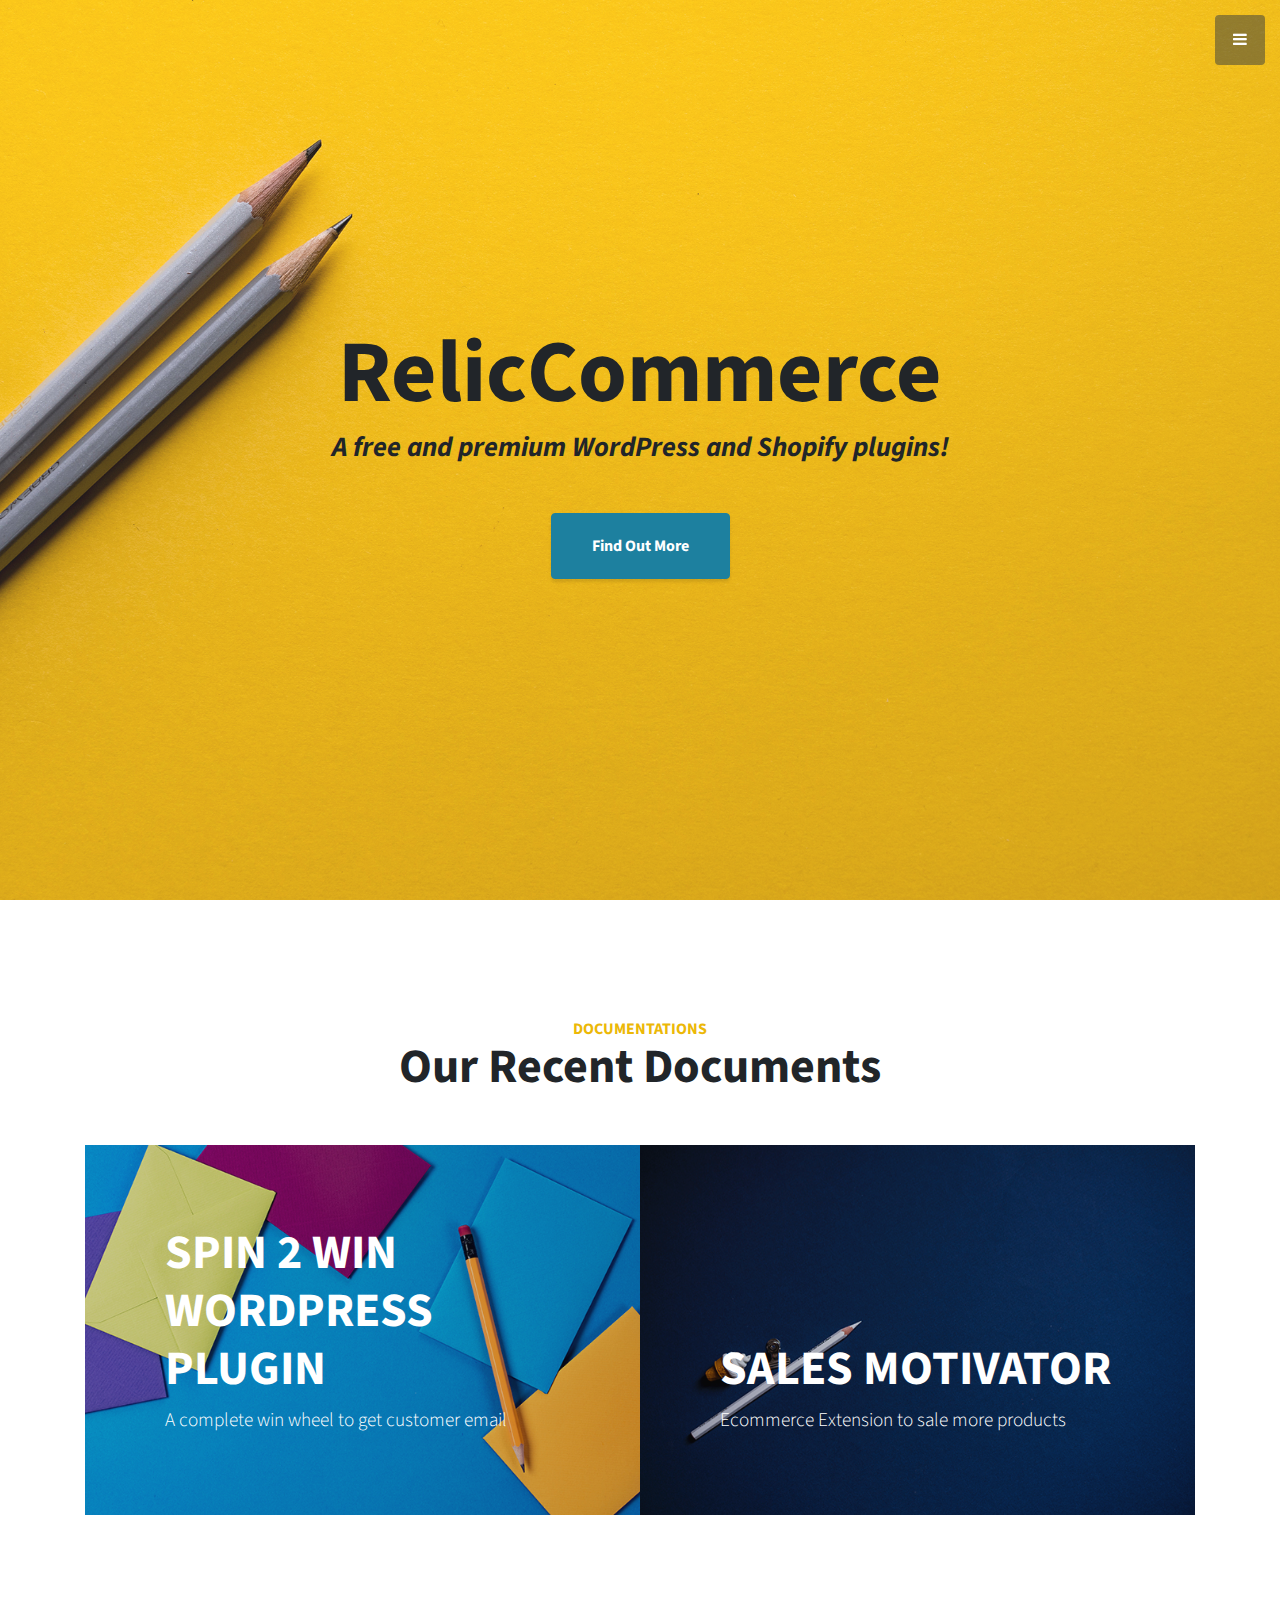
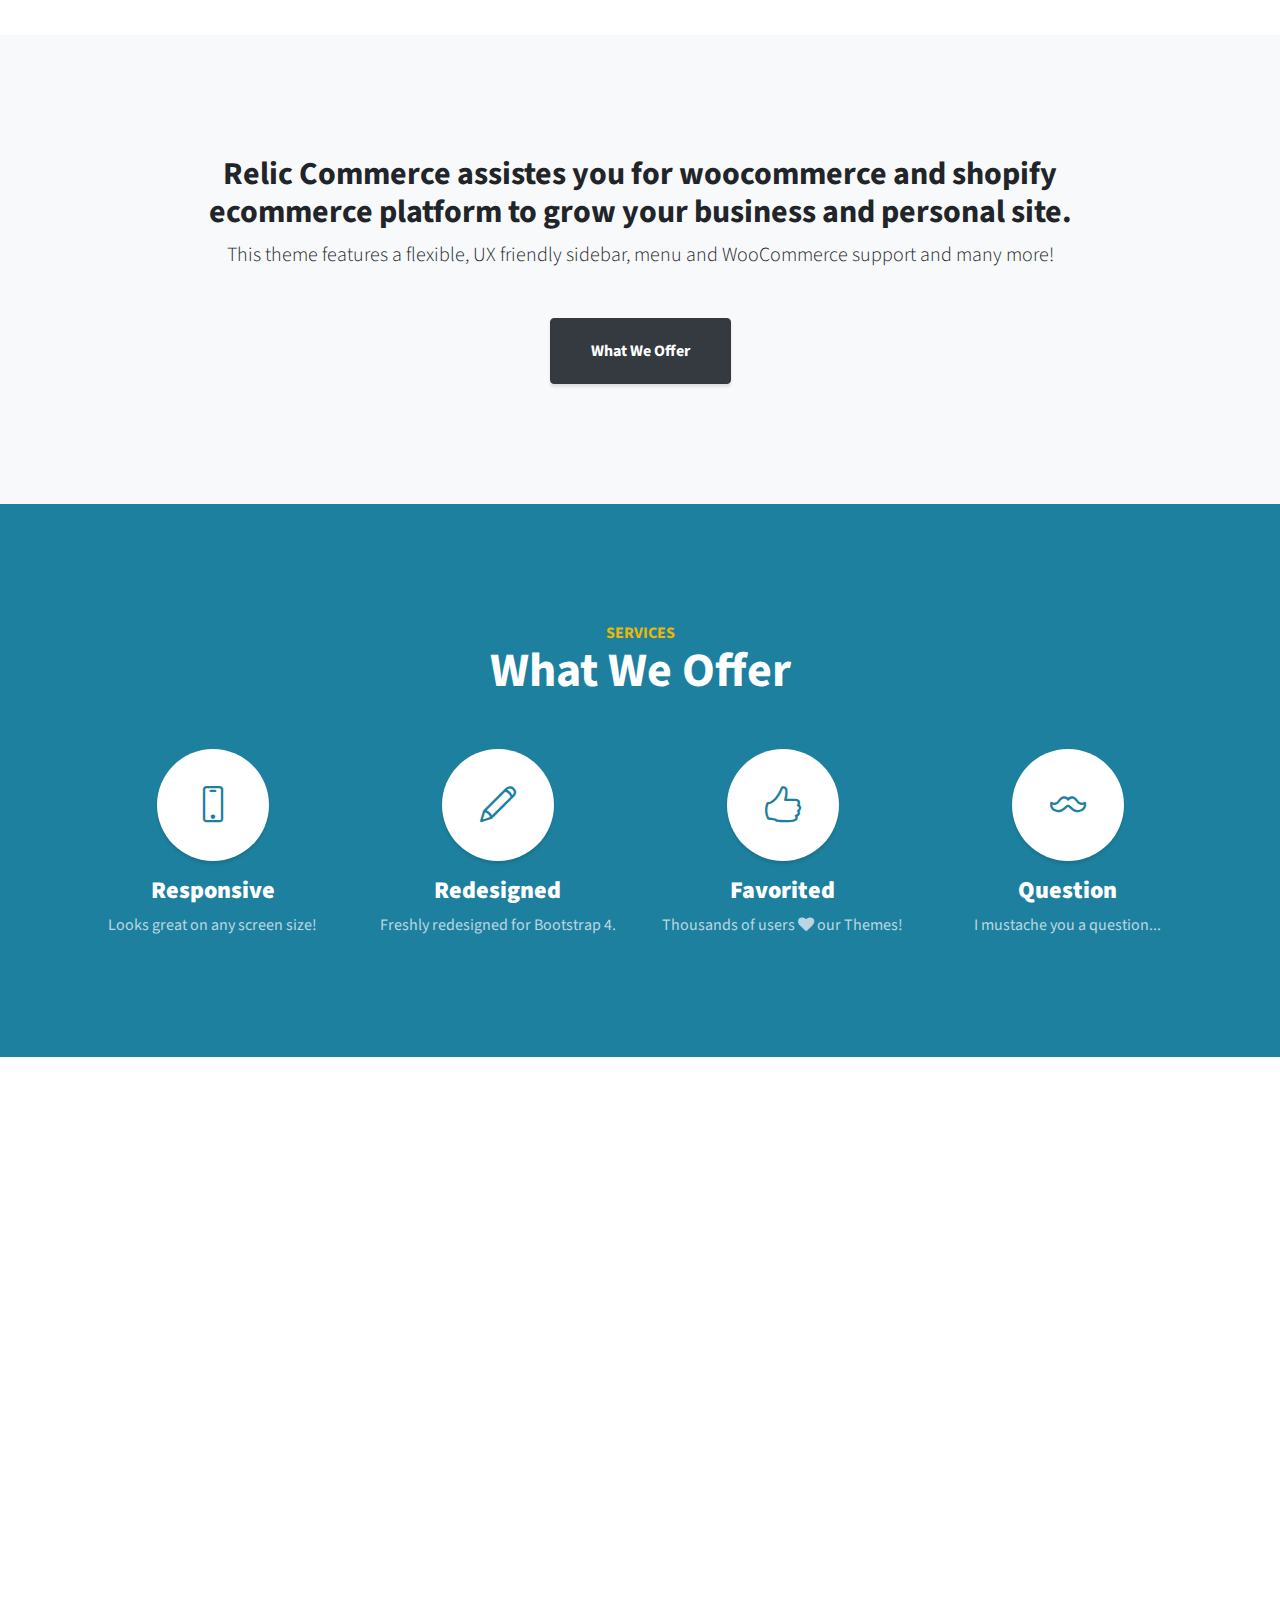
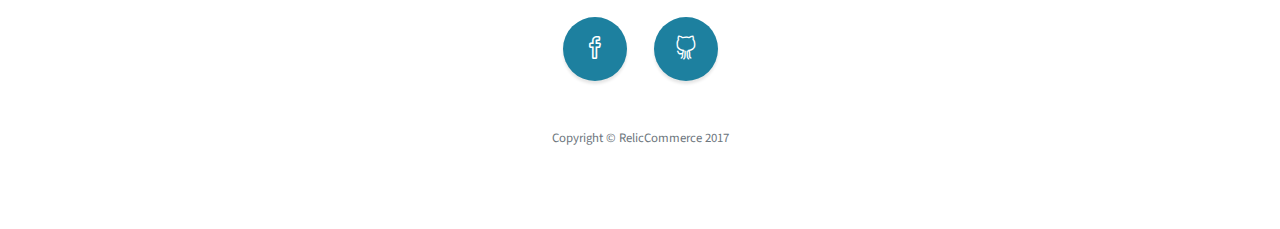
==== index.html @ d4ca376a "initial file" ====
<!DOCTYPE html>
<html lang="en">

  <head>

    <meta charset="utf-8">
    <meta name="viewport" content="width=device-width, initial-scale=1, shrink-to-fit=no">
    <meta name="description" content="ThemeRelic | E-Commerce & Magazine Themes For WordPress & Shopify!">
    <meta name="author" content="themerelic">

    <title>ThemeRelic | E-Commerce & Magazine Themes For WordPress & Shopify! </title>

    <!-- Bootstrap Core CSS -->
    <link href="vendor/bootstrap/css/bootstrap.min.css" rel="stylesheet">

    <!-- Custom Fonts -->
    <link href="vendor/font-awesome/css/font-awesome.min.css" rel="stylesheet" type="text/css">
    <link href="https://fonts.googleapis.com/css?family=Source+Sans+Pro:300,400,700,300italic,400italic,700italic" rel="stylesheet" type="text/css">
    <link href="vendor/simple-line-icons/css/simple-line-icons.css" rel="stylesheet">

    <!-- Custom CSS -->
    <link href="css/stylish-portfolio.css" rel="stylesheet">

  </head>

  <body id="page-top">
    <!-- Navigation -->
    <a class="menu-toggle rounded" href="#">
      <i class="fa fa-bars"></i>
    </a>
    <nav id="sidebar-wrapper">
      <ul class="sidebar-nav">
        <li class="sidebar-brand">
          <a class="js-scroll-trigger" href="#page-top">RelicCommerce.Com</a>
        </li>
        <li class="sidebar-nav-item">
          <a class="js-scroll-trigger" href="#page-top">Home</a>
        </li>
        <li class="sidebar-nav-item">
          <a class="js-scroll-trigger" href="#portfolio">Documents</a>
        </li>

        <li class="sidebar-nav-item">
          <a class="js-scroll-trigger" href="#about">About</a>
        </li>
        <li class="sidebar-nav-item">
          <a class="js-scroll-trigger" href="#services">Services</a>
        </li>
        
        <li class="sidebar-nav-item">
          <a class="js-scroll-trigger" href="#contact">Contact</a>
        </li>
      </ul>
    </nav>

    <!-- Header -->
    <header class="masthead d-flex">
      <div class="container text-center my-auto">
        <h1 class="mb-1">RelicCommerce</h1>
        <h3 class="mb-5">
          <em>A free and premium WordPress and Shopify plugins!</em>
        </h3>
        <a class="btn btn-primary btn-xl js-scroll-trigger" href="#about">Find Out More</a>
      </div>
      <div class="overlay"></div>
    </header>



    <!-- Portfolio -->
    <section class="content-section" id="portfolio">
      <div class="container">
        <div class="content-section-heading text-center">
          <h3 class="text-secondary mb-0">Documentations</h3>
          <h2 class="mb-5">Our Recent Documents</h2>
        </div>
        <div class="row no-gutters">
          <div class="col-lg-6">
            <a class="portfolio-item" href="/docs/spin2win/">
              <span class="caption">
                <span class="caption-content">
                  <h2>SPIN 2 Win WordPress Plugin</h2>
                  <p class="mb-0">A complete win wheel to get customer email</p>
                </span>
              </span>
              <img class="img-fluid" src="img/portfolio-1.jpg" alt="">
            </a>
          </div>
          <div class="col-lg-6">
            <a class="portfolio-item" href="/docs/sales-motivator/">
              <span class="caption">
                <span class="caption-content">
                  <h2>Sales Motivator</h2>
                  <p class="mb-0">Ecommerce Extension to sale more products</p>
                </span>
              </span>
              <img class="img-fluid" src="img/portfolio-2.jpg" alt="">
            </a>
          </div>

          <!-- <div class="col-lg-6">
            <a class="portfolio-item" href="/relic-fashion-store">
              <span class="caption">
                <span class="caption-content">
                  <h2>Relic Fashion Store</h2>
                  <p class="mb-0">Another WooCommerce theme</p>
                </span>
              </span>
              <img class="img-fluid" src="img/portfolio-3.jpg" alt="">
            </a>
          </div>
          <div class="col-lg-6">
            <a class="portfolio-item" href="/ostore-pro/">
              <span class="caption">
                <span class="caption-content">
                  <h2>OSTORE PRO</h2>
                  <p class="mb-0">Complete ecommerce solution</p>
                </span>
              </span>
              <img class="img-fluid" src="img/portfolio-4.jpg" alt="">
            </a>
          </div> -->

        </div>
      </div>
    </section>


    <!-- About -->
    <section class="content-section bg-light" id="about">
      <div class="container text-center">
        <div class="row">
          <div class="col-lg-10 mx-auto">
            <h2>Relic Commerce assistes you for woocommerce and shopify ecommerce platform to grow your business and personal site.</h2>
            <p class="lead mb-5">This theme features a flexible, UX friendly sidebar, menu and WooCommerce support and many more!</p>
            <a class="btn btn-dark btn-xl js-scroll-trigger" href="#services">What We Offer</a>
          </div>
        </div>
      </div>
    </section>

    <!-- Services -->
    <section class="content-section bg-primary text-white text-center" id="services">
      <div class="container">
        <div class="content-section-heading">
          <h3 class="text-secondary mb-0">Services</h3>
          <h2 class="mb-5">What We Offer</h2>
        </div>
        <div class="row">
          <div class="col-lg-3 col-md-6 mb-5 mb-lg-0">
            <span class="service-icon rounded-circle mx-auto mb-3">
              <i class="icon-screen-smartphone"></i>
            </span>
            <h4>
              <strong>Responsive</strong>
            </h4>
            <p class="text-faded mb-0">Looks great on any screen size!</p>
          </div>
          <div class="col-lg-3 col-md-6 mb-5 mb-lg-0">
            <span class="service-icon rounded-circle mx-auto mb-3">
              <i class="icon-pencil"></i>
            </span>
            <h4>
              <strong>Redesigned</strong>
            </h4>
            <p class="text-faded mb-0">Freshly redesigned for Bootstrap 4.</p>
          </div>
          <div class="col-lg-3 col-md-6 mb-5 mb-md-0">
            <span class="service-icon rounded-circle mx-auto mb-3">
              <i class="icon-like"></i>
            </span>
            <h4>
              <strong>Favorited</strong>
            </h4>
            <p class="text-faded mb-0">Thousands of users
              <i class="fa fa-heart"></i>
              our Themes!</p>
          </div>
          <div class="col-lg-3 col-md-6">
            <span class="service-icon rounded-circle mx-auto mb-3">
              <i class="icon-mustache"></i>
            </span>
            <h4>
              <strong>Question</strong>
            </h4>
            <p class="text-faded mb-0">I mustache you a question...</p>
          </div>
        </div>
      </div>
    </section>

  
    <!-- Map -->
    <section id="contact" class="map">
     <iframe src="https://www.google.com/maps/embed?pb=!1m18!1m12!1m3!1d3532.545560498942!2d85.33705361473442!3d27.70043708279478!2m3!1f0!2f0!3f0!3m2!1i1024!2i768!4f13.1!3m3!1m2!1s0x39eb199eabbca0e1%3A0xda38d9673195590e!2sHimalayan+Shakari+Building!5e0!3m2!1sen!2snp!4v1527530643657" width="100%" height="600" frameborder="0" style="border:0" allowfullscreen></iframe>
      <br/>
    </section>

    <!-- Footer -->
    <footer class="footer text-center">
      <div class="container">
        <ul class="list-inline mb-5">
          <li class="list-inline-item">
            <a class="social-link rounded-circle text-white mr-3" href="https://www.facebook.com/themerelic" target="_blank">
              <i class="icon-social-facebook"></i>
            </a>
          </li>
          
          <li class="list-inline-item">
            <a class="social-link rounded-circle text-white" href="https://github.com/reliccommerce" target="_blank">
              <i class="icon-social-github"></i>
            </a>
          </li>
        </ul>
        <p class="text-muted small mb-0">Copyright &copy; RelicCommerce 2017</p>
      </div>
    </footer>

    <!-- Scroll to Top Button-->
    <a class="scroll-to-top rounded js-scroll-trigger" href="#page-top">
      <i class="fa fa-angle-up"></i>
    </a>

    <!-- Bootstrap core JavaScript -->
    <script src="vendor/jquery/jquery.min.js"></script>
    <script src="vendor/bootstrap/js/bootstrap.bundle.min.js"></script>

    <!-- Plugin JavaScript -->
    <script src="vendor/jquery-easing/jquery.easing.min.js"></script>

    <!-- Custom scripts for this template -->
    <script src="js/stylish-portfolio.min.js"></script>

  </body>

</html>
---- vendor/simple-line-icons/css/simple-line-icons.css ----
@font-face {
  font-family: 'simple-line-icons';
  src: url('../fonts/Simple-Line-Icons.eot?v=2.4.0');
  src: url('../fonts/Simple-Line-Icons.eot?v=2.4.0#iefix') format('embedded-opentype'), url('../fonts/Simple-Line-Icons.woff2?v=2.4.0') format('woff2'), url('../fonts/Simple-Line-Icons.ttf?v=2.4.0') format('truetype'), url('../fonts/Simple-Line-Icons.woff?v=2.4.0') format('woff'), url('../fonts/Simple-Line-Icons.svg?v=2.4.0#simple-line-icons') format('svg');
  font-weight: normal;
  font-style: normal;
}
/*
 Use the following CSS code if you want to have a class per icon.
 Instead of a list of all class selectors, you can use the generic [class*="icon-"] selector, but it's slower:
*/
.icon-user,
.icon-people,
.icon-user-female,
.icon-user-follow,
.icon-user-following,
.icon-user-unfollow,
.icon-login,
.icon-logout,
.icon-emotsmile,
.icon-phone,
.icon-call-end,
.icon-call-in,
.icon-call-out,
.icon-map,
.icon-location-pin,
.icon-direction,
.icon-directions,
.icon-compass,
.icon-layers,
.icon-menu,
.icon-list,
.icon-options-vertical,
.icon-options,
.icon-arrow-down,
.icon-arrow-left,
.icon-arrow-right,
.icon-arrow-up,
.icon-arrow-up-circle,
.icon-arrow-left-circle,
.icon-arrow-right-circle,
.icon-arrow-down-circle,
.icon-check,
.icon-clock,
.icon-plus,
.icon-minus,
.icon-close,
.icon-event,
.icon-exclamation,
.icon-organization,
.icon-trophy,
.icon-screen-smartphone,
.icon-screen-desktop,
.icon-plane,
.icon-notebook,
.icon-mustache,
.icon-mouse,
.icon-magnet,
.icon-energy,
.icon-disc,
.icon-cursor,
.icon-cursor-move,
.icon-crop,
.icon-chemistry,
.icon-speedometer,
.icon-shield,
.icon-screen-tablet,
.icon-magic-wand,
.icon-hourglass,
.icon-graduation,
.icon-ghost,
.icon-game-controller,
.icon-fire,
.icon-eyeglass,
.icon-envelope-open,
.icon-envelope-letter,
.icon-bell,
.icon-badge,
.icon-anchor,
.icon-wallet,
.icon-vector,
.icon-speech,
.icon-puzzle,
.icon-printer,
.icon-present,
.icon-playlist,
.icon-pin,
.icon-picture,
.icon-handbag,
.icon-globe-alt,
.icon-globe,
.icon-folder-alt,
.icon-folder,
.icon-film,
.icon-feed,
.icon-drop,
.icon-drawer,
.icon-docs,
.icon-doc,
.icon-diamond,
.icon-cup,
.icon-calculator,
.icon-bubbles,
.icon-briefcase,
.icon-book-open,
.icon-basket-loaded,
.icon-basket,
.icon-bag,
.icon-action-undo,
.icon-action-redo,
.icon-wrench,
.icon-umbrella,
.icon-trash,
.icon-tag,
.icon-support,
.icon-frame,
.icon-size-fullscreen,
.icon-size-actual,
.icon-shuffle,
.icon-share-alt,
.icon-share,
.icon-rocket,
.icon-question,
.icon-pie-chart,
.icon-pencil,
.icon-note,
.icon-loop,
.icon-home,
.icon-grid,
.icon-graph,
.icon-microphone,
.icon-music-tone-alt,
.icon-music-tone,
.icon-earphones-alt,
.icon-earphones,
.icon-equalizer,
.icon-like,
.icon-dislike,
.icon-control-start,
.icon-control-rewind,
.icon-control-play,
.icon-control-pause,
.icon-control-forward,
.icon-control-end,
.icon-volume-1,
.icon-volume-2,
.icon-volume-off,
.icon-calendar,
.icon-bulb,
.icon-chart,
.icon-ban,
.icon-bubble,
.icon-camrecorder,
.icon-camera,
.icon-cloud-download,
.icon-cloud-upload,
.icon-envelope,
.icon-eye,
.icon-flag,
.icon-heart,
.icon-info,
.icon-key,
.icon-link,
.icon-lock,
.icon-lock-open,
.icon-magnifier,
.icon-magnifier-add,
.icon-magnifier-remove,
.icon-paper-clip,
.icon-paper-plane,
.icon-power,
.icon-refresh,
.icon-reload,
.icon-settings,
.icon-star,
.icon-symbol-female,
.icon-symbol-male,
.icon-target,
.icon-credit-card,
.icon-paypal,
.icon-social-tumblr,
.icon-social-twitter,
.icon-social-facebook,
.icon-social-instagram,
.icon-social-linkedin,
.icon-social-pinterest,
.icon-social-github,
.icon-social-google,
.icon-social-reddit,
.icon-social-skype,
.icon-social-dribbble,
.icon-social-behance,
.icon-social-foursqare,
.icon-social-soundcloud,
.icon-social-spotify,
.icon-social-stumbleupon,
.icon-social-youtube,
.icon-social-dropbox,
.icon-social-vkontakte,
.icon-social-steam {
  font-family: 'simple-line-icons';
  speak: none;
  font-style: normal;
  font-weight: normal;
  font-variant: normal;
  text-transform: none;
  line-height: 1;
  /* Better Font Rendering =========== */
  -webkit-font-smoothing: antialiased;
  -moz-osx-font-smoothing: grayscale;
}
.icon-user:before {
  content: "\e005";
}
.icon-people:before {
  content: "\e001";
}
.icon-user-female:before {
  content: "\e000";
}
.icon-user-follow:before {
  content: "\e002";
}
.icon-user-following:before {
  content: "\e003";
}
.icon-user-unfollow:before {
  content: "\e004";
}
.icon-login:before {
  content: "\e066";
}
.icon-logout:before {
  content: "\e065";
}
.icon-emotsmile:before {
  content: "\e021";
}
.icon-phone:before {
  content: "\e600";
}
.icon-call-end:before {
  content: "\e048";
}
.icon-call-in:before {
  content: "\e047";
}
.icon-call-out:before {
  content: "\e046";
}
.icon-map:before {
  content: "\e033";
}
.icon-location-pin:before {
  content: "\e096";
}
.icon-direction:before {
  content: "\e042";
}
.icon-directions:before {
  content: "\e041";
}
.icon-compass:before {
  content: "\e045";
}
.icon-layers:before {
  content: "\e034";
}
.icon-menu:before {
  content: "\e601";
}
.icon-list:before {
  content: "\e067";
}
.icon-options-vertical:before {
  content: "\e602";
}
.icon-options:before {
  content: "\e603";
}
.icon-arrow-down:before {
  content: "\e604";
}
.icon-arrow-left:before {
  content: "\e605";
}
.icon-arrow-right:before {
  content: "\e606";
}
.icon-arrow-up:before {
  content: "\e607";
}
.icon-arrow-up-circle:before {
  content: "\e078";
}
.icon-arrow-left-circle:before {
  content: "\e07a";
}
.icon-arrow-right-circle:before {
  content: "\e079";
}
.icon-arrow-down-circle:before {
  content: "\e07b";
}
.icon-check:before {
  content: "\e080";
}
.icon-clock:before {
  content: "\e081";
}
.icon-plus:before {
  content: "\e095";
}
.icon-minus:before {
  content: "\e615";
}
.icon-close:before {
  content: "\e082";
}
.icon-event:before {
  content: "\e619";
}
.icon-exclamation:before {
  content: "\e617";
}
.icon-organization:before {
  content: "\e616";
}
.icon-trophy:before {
  content: "\e006";
}
.icon-screen-smartphone:before {
  content: "\e010";
}
.icon-screen-desktop:before {
  content: "\e011";
}
.icon-plane:before {
  content: "\e012";
}
.icon-notebook:before {
  content: "\e013";
}
.icon-mustache:before {
  content: "\e014";
}
.icon-mouse:before {
  content: "\e015";
}
.icon-magnet:before {
  content: "\e016";
}
.icon-energy:before {
  content: "\e020";
}
.icon-disc:before {
  content: "\e022";
}
.icon-cursor:before {
  content: "\e06e";
}
.icon-cursor-move:before {
  content: "\e023";
}
.icon-crop:before {
  content: "\e024";
}
.icon-chemistry:before {
  content: "\e026";
}
.icon-speedometer:before {
  content: "\e007";
}
.icon-shield:before {
  content: "\e00e";
}
.icon-screen-tablet:before {
  content: "\e00f";
}
.icon-magic-wand:before {
  content: "\e017";
}
.icon-hourglass:before {
  content: "\e018";
}
.icon-graduation:before {
  content: "\e019";
}
.icon-ghost:before {
  content: "\e01a";
}
.icon-game-controller:before {
  content: "\e01b";
}
.icon-fire:before {
  content: "\e01c";
}
.icon-eyeglass:before {
  content: "\e01d";
}
.icon-envelope-open:before {
  content: "\e01e";
}
.icon-envelope-letter:before {
  content: "\e01f";
}
.icon-bell:before {
  content: "\e027";
}
.icon-badge:before {
  content: "\e028";
}
.icon-anchor:before {
  content: "\e029";
}
.icon-wallet:before {
  content: "\e02a";
}
.icon-vector:before {
  content: "\e02b";
}
.icon-speech:before {
  content: "\e02c";
}
.icon-puzzle:before {
  content: "\e02d";
}
.icon-printer:before {
  content: "\e02e";
}
.icon-present:before {
  content: "\e02f";
}
.icon-playlist:before {
  content: "\e030";
}
.icon-pin:before {
  content: "\e031";
}
.icon-picture:before {
  content: "\e032";
}
.icon-handbag:before {
  content: "\e035";
}
.icon-globe-alt:before {
  content: "\e036";
}
.icon-globe:before {
  content: "\e037";
}
.icon-folder-alt:before {
  content: "\e039";
}
.icon-folder:before {
  content: "\e089";
}
.icon-film:before {
  content: "\e03a";
}
.icon-feed:before {
  content: "\e03b";
}
.icon-drop:before {
  content: "\e03e";
}
.icon-drawer:before {
  content: "\e03f";
}
.icon-docs:before {
  content: "\e040";
}
.icon-doc:before {
  content: "\e085";
}
.icon-diamond:before {
  content: "\e043";
}
.icon-cup:before {
  content: "\e044";
}
.icon-calculator:before {
  content: "\e049";
}
.icon-bubbles:before {
  content: "\e04a";
}
.icon-briefcase:before {
  content: "\e04b";
}
.icon-book-open:before {
  content: "\e04c";
}
.icon-basket-loaded:before {
  content: "\e04d";
}
.icon-basket:before {
  content: "\e04e";
}
.icon-bag:before {
  content: "\e04f";
}
.icon-action-undo:before {
  content: "\e050";
}
.icon-action-redo:before {
  content: "\e051";
}
.icon-wrench:before {
  content: "\e052";
}
.icon-umbrella:before {
  content: "\e053";
}
.icon-trash:before {
  content: "\e054";
}
.icon-tag:before {
  content: "\e055";
}
.icon-support:before {
  content: "\e056";
}
.icon-frame:before {
  content: "\e038";
}
.icon-size-fullscreen:before {
  content: "\e057";
}
.icon-size-actual:before {
  content: "\e058";
}
.icon-shuffle:before {
  content: "\e059";
}
.icon-share-alt:before {
  content: "\e05a";
}
.icon-share:before {
  content: "\e05b";
}
.icon-rocket:before {
  content: "\e05c";
}
.icon-question:before {
  content: "\e05d";
}
.icon-pie-chart:before {
  content: "\e05e";
}
.icon-pencil:before {
  content: "\e05f";
}
.icon-note:before {
  content: "\e060";
}
.icon-loop:before {
  content: "\e064";
}
.icon-home:before {
  content: "\e069";
}
.icon-grid:before {
  content: "\e06a";
}
.icon-graph:before {
  content: "\e06b";
}
.icon-microphone:before {
  content: "\e063";
}
.icon-music-tone-alt:before {
  content: "\e061";
}
.icon-music-tone:before {
  content: "\e062";
}
.icon-earphones-alt:before {
  content: "\e03c";
}
.icon-earphones:before {
  content: "\e03d";
}
.icon-equalizer:before {
  content: "\e06c";
}
.icon-like:before {
  content: "\e068";
}
.icon-dislike:before {
  content: "\e06d";
}
.icon-control-start:before {
  content: "\e06f";
}
.icon-control-rewind:before {
  content: "\e070";
}
.icon-control-play:before {
  content: "\e071";
}
.icon-control-pause:before {
  content: "\e072";
}
.icon-control-forward:before {
  content: "\e073";
}
.icon-control-end:before {
  content: "\e074";
}
.icon-volume-1:before {
  content: "\e09f";
}
.icon-volume-2:before {
  content: "\e0a0";
}
.icon-volume-off:before {
  content: "\e0a1";
}
.icon-calendar:before {
  content: "\e075";
}
.icon-bulb:before {
  content: "\e076";
}
.icon-chart:before {
  content: "\e077";
}
.icon-ban:before {
  content: "\e07c";
}
.icon-bubble:before {
  content: "\e07d";
}
.icon-camrecorder:before {
  content: "\e07e";
}
.icon-camera:before {
  content: "\e07f";
}
.icon-cloud-download:before {
  content: "\e083";
}
.icon-cloud-upload:before {
  content: "\e084";
}
.icon-envelope:before {
  content: "\e086";
}
.icon-eye:before {
  content: "\e087";
}
.icon-flag:before {
  content: "\e088";
}
.icon-heart:before {
  content: "\e08a";
}
.icon-info:before {
  content: "\e08b";
}
.icon-key:before {
  content: "\e08c";
}
.icon-link:before {
  content: "\e08d";
}
.icon-lock:before {
  content: "\e08e";
}
.icon-lock-open:before {
  content: "\e08f";
}
.icon-magnifier:before {
  content: "\e090";
}
.icon-magnifier-add:before {
  content: "\e091";
}
.icon-magnifier-remove:before {
  content: "\e092";
}
.icon-paper-clip:before {
  content: "\e093";
}
.icon-paper-plane:before {
  content: "\e094";
}
.icon-power:before {
  content: "\e097";
}
.icon-refresh:before {
  content: "\e098";
}
.icon-reload:before {
  content: "\e099";
}
.icon-settings:before {
  content: "\e09a";
}
.icon-star:before {
  content: "\e09b";
}
.icon-symbol-female:before {
  content: "\e09c";
}
.icon-symbol-male:before {
  content: "\e09d";
}
.icon-target:before {
  content: "\e09e";
}
.icon-credit-card:before {
  content: "\e025";
}
.icon-paypal:before {
  content: "\e608";
}
.icon-social-tumblr:before {
  content: "\e00a";
}
.icon-social-twitter:before {
  content: "\e009";
}
.icon-social-facebook:before {
  content: "\e00b";
}
.icon-social-instagram:before {
  content: "\e609";
}
.icon-social-linkedin:before {
  content: "\e60a";
}
.icon-social-pinterest:before {
  content: "\e60b";
}
.icon-social-github:before {
  content: "\e60c";
}
.icon-social-google:before {
  content: "\e60d";
}
.icon-social-reddit:before {
  content: "\e60e";
}
.icon-social-skype:before {
  content: "\e60f";
}
.icon-social-dribbble:before {
  content: "\e00d";
}
.icon-social-behance:before {
  content: "\e610";
}
.icon-social-foursqare:before {
  content: "\e611";
}
.icon-social-soundcloud:before {
  content: "\e612";
}
.icon-social-spotify:before {
  content: "\e613";
}
.icon-social-stumbleupon:before {
  content: "\e614";
}
.icon-social-youtube:before {
  content: "\e008";
}
.icon-social-dropbox:before {
  content: "\e00c";
}
.icon-social-vkontakte:before {
  content: "\e618";
}
.icon-social-steam:before {
  content: "\e620";
}
---- css/stylish-portfolio.css ----
body,
html {
  width: 100%;
  height: 100%;
}

body {
  font-family: 'Source Sans Pro';
}

.btn-xl {
  padding: 1.25rem 2.5rem;
}

.content-section {
  padding-top: 7.5rem;
  padding-bottom: 7.5rem;
}

.content-section-heading h2 {
  font-size: 3rem;
}

.content-section-heading h3 {
  font-size: 1rem;
  text-transform: uppercase;
}

h1,
h2,
h3,
h4,
h5,
h6 {
  font-weight: 700;
}

.text-faded {
  color: rgba(255, 255, 255, 0.7);
}

/* Map */
.map {
  height: 30rem;
}

@media (max-width: 992px) {
  .map {
    height: 75%;
  }
}

.map iframe {
  pointer-events: none;
}

.scroll-to-top {
  position: fixed;
  right: 15px;
  bottom: 15px;
  display: none;
  width: 50px;
  height: 50px;
  text-align: center;
  color: white;
  background: rgba(52, 58, 64, 0.5);
  line-height: 45px;
}

.scroll-to-top:focus, .scroll-to-top:hover {
  color: white;
}

.scroll-to-top:hover {
  background: #343a40;
}

.scroll-to-top i {
  font-weight: 800;
}

.masthead {
  min-height: 30rem;
  position: relative;
  display: table;
  width: 100%;
  height: auto;
  padding-top: 8rem;
  padding-bottom: 8rem;
  background: linear-gradient(90deg, rgba(255, 255, 255, 0.1) 0%, rgba(255, 255, 255, 0.1) 100%), url("../img/bg-masthead.jpg");
  background-position: center center;
  background-repeat: no-repeat;
  background-size: cover;
}

.masthead h1 {
  font-size: 4rem;
  margin: 0;
  padding: 0;
}

@media (min-width: 992px) {
  .masthead {
    height: 100vh;
  }
  .masthead h1 {
    font-size: 5.5rem;
  }
}

/* Side Menu */
#sidebar-wrapper {
  position: fixed;
  z-index: 2;
  right: 0;
  width: 250px;
  height: 100%;
  -webkit-transition: all 0.4s ease 0s;
  -moz-transition: all 0.4s ease 0s;
  -ms-transition: all 0.4s ease 0s;
  -o-transition: all 0.4s ease 0s;
  transition: all 0.4s ease 0s;
  transform: translateX(250px);
  background: #1D809F;
  border-left: 1px solid rgba(255, 255, 255, 0.1);
}

.sidebar-nav {
  position: absolute;
  top: 0;
  width: 250px;
  margin: 0;
  padding: 0;
  list-style: none;
}

.sidebar-nav li.sidebar-nav-item a {
  display: block;
  text-decoration: none;
  color: #fff;
  padding: 15px;
}

.sidebar-nav li a:hover {
  text-decoration: none;
  color: #fff;
  background: rgba(255, 255, 255, 0.2);
}

.sidebar-nav li a:active,
.sidebar-nav li a:focus {
  text-decoration: none;
}

.sidebar-nav > .sidebar-brand {
  font-size: 1.2rem;
  background: rgba(52, 58, 64, 0.1);
  height: 80px;
  line-height: 50px;
  padding-top: 15px;
  padding-bottom: 15px;
  padding-left: 15px;
}

.sidebar-nav > .sidebar-brand a {
  color: #fff;
}

.sidebar-nav > .sidebar-brand a:hover {
  color: #fff;
  background: none;
}

#sidebar-wrapper.active {
  right: 250px;
  width: 250px;
  -webkit-transition: all 0.4s ease 0s;
  -moz-transition: all 0.4s ease 0s;
  -ms-transition: all 0.4s ease 0s;
  -o-transition: all 0.4s ease 0s;
  transition: all 0.4s ease 0s;
}

.menu-toggle {
  position: fixed;
  right: 15px;
  top: 15px;
  width: 50px;
  height: 50px;
  text-align: center;
  color: #fff;
  background: rgba(52, 58, 64, 0.5);
  line-height: 50px;
  z-index: 999;
}

.menu-toggle:focus, .menu-toggle:hover {
  color: #fff;
}

.menu-toggle:hover {
  background: #343a40;
}

.service-icon {
  background-color: #fff;
  color: #1D809F;
  height: 7rem;
  width: 7rem;
  display: block;
  line-height: 7.5rem;
  font-size: 2.25rem;
  box-shadow: 0 3px 3px 0 rgba(0, 0, 0, 0.1);
}

.callout {
  padding: 15rem 0;
  background: linear-gradient(90deg, rgba(255, 255, 255, 0.1) 0%, rgba(255, 255, 255, 0.1) 100%), url("../img/bg-callout.jpg");
  background-position: center center;
  background-repeat: no-repeat;
  background-size: cover;
}

.callout h2 {
  font-size: 3.5rem;
  font-weight: 700;
  display: block;
  max-width: 30rem;
}

.portfolio-item {
  display: block;
  position: relative;
  overflow: hidden;
  max-width: 530px;
  margin: auto auto 1rem;
}

.portfolio-item .caption {
  display: flex;
  height: 100%;
  width: 100%;
  background-color: rgba(33, 37, 41, 0.2);
  position: absolute;
  top: 0;
  bottom: 0;
  z-index: 1;
}

.portfolio-item .caption .caption-content {
  color: #fff;
  margin: auto 2rem 2rem;
}

.portfolio-item .caption .caption-content h2 {
  font-size: 3rem;
  text-transform: uppercase;
}

.portfolio-item .caption .caption-content p {
  font-weight: 300;
  font-size: 1.2rem;
}

@media (min-width: 992px) {
  .portfolio-item {
    max-width: none;
    margin: 0;
  }
  .portfolio-item .caption {
    -webkit-transition: -webkit-clip-path 0.25s ease-out, background-color 0.7s;
    -webkit-clip-path: inset(0px);
    clip-path: inset(0px);
  }
  .portfolio-item .caption .caption-content {
    transition: opacity 0.25s;
    margin-left: 5rem;
    margin-right: 5rem;
    margin-bottom: 5rem;
  }
  .portfolio-item img {
    -webkit-transition: -webkit-clip-path 0.25s ease-out;
    -webkit-clip-path: inset(-1px);
    clip-path: inset(-1px);
  }
  .portfolio-item:hover img {
    -webkit-clip-path: inset(2rem);
    clip-path: inset(2rem);
  }
  .portfolio-item:hover .caption {
    background-color: rgba(29, 128, 159, 0.9);
    -webkit-clip-path: inset(2rem);
    clip-path: inset(2rem);
  }
}

footer.footer {
  padding-top: 5rem;
  padding-bottom: 5rem;
}

footer.footer .social-link {
  display: block;
  height: 4rem;
  width: 4rem;
  line-height: 4.3rem;
  font-size: 1.5rem;
  background-color: #1D809F;
  transition: background-color 0.15s ease-in-out;
  box-shadow: 0 3px 3px 0 rgba(0, 0, 0, 0.1);
}

footer.footer .social-link:hover {
  background-color: #155d74;
  text-decoration: none;
}

a {
  color: #1D809F;
}

a:hover, a:focus, a:active {
  color: #155d74;
}

.btn-primary {
  background-color: #1D809F !important;
  border-color: #1D809F !important;
  color: #fff !important;
}

.btn-primary:hover, .btn-primary:focus, .btn-primary:active {
  background-color: #155d74 !important;
  border-color: #155d74 !important;
}

.btn-secondary {
  background-color: #ecb807 !important;
  border-color: #ecb807 !important;
  color: #fff !important;
}

.btn-secondary:hover, .btn-secondary:focus, .btn-secondary:active {
  background-color: #ba9106 !important;
  border-color: #ba9106 !important;
}

.btn-dark {
  color: #fff !important;
}

.btn {
  box-shadow: 0px 3px 3px 0px rgba(0, 0, 0, 0.1);
  font-weight: 700;
}

.bg-primary {
  background-color: #1D809F !important;
}

.text-primary {
  color: #1D809F !important;
}

.text-secondary {
  color: #ecb807 !important;
}
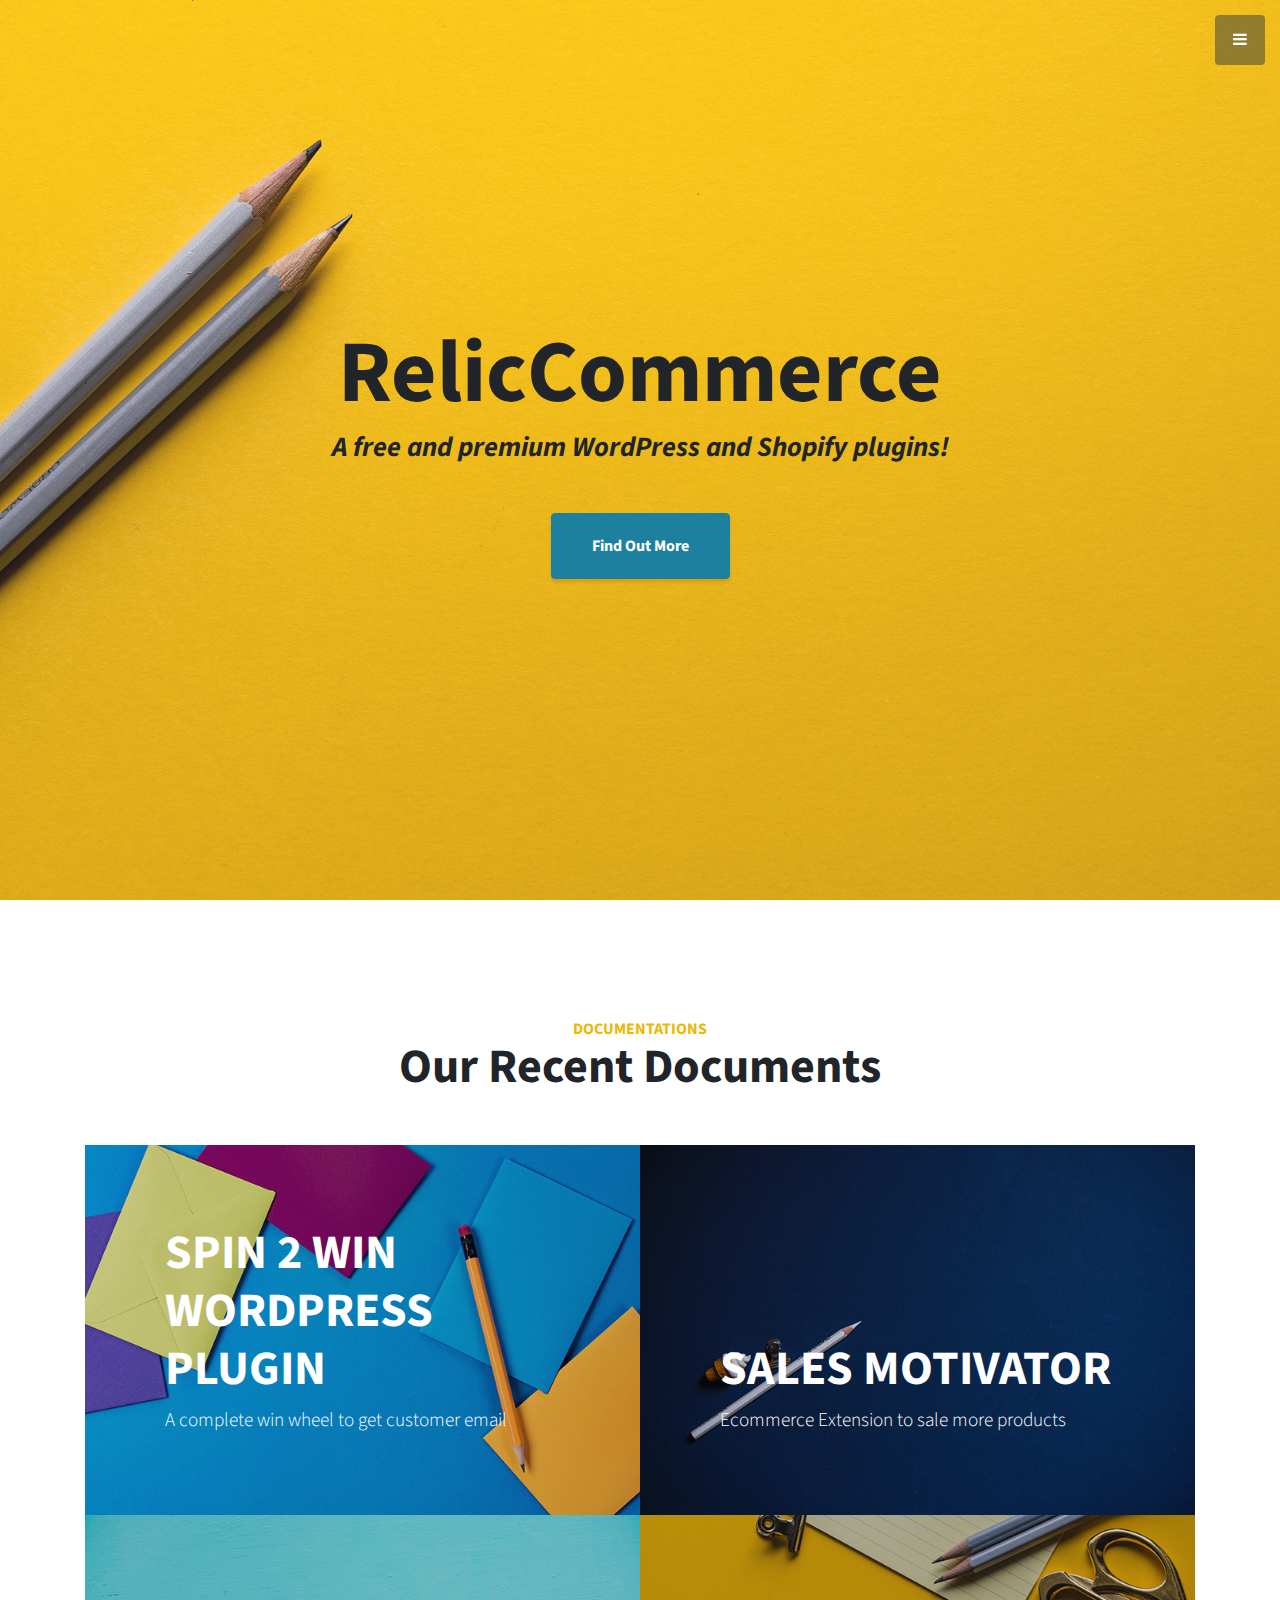
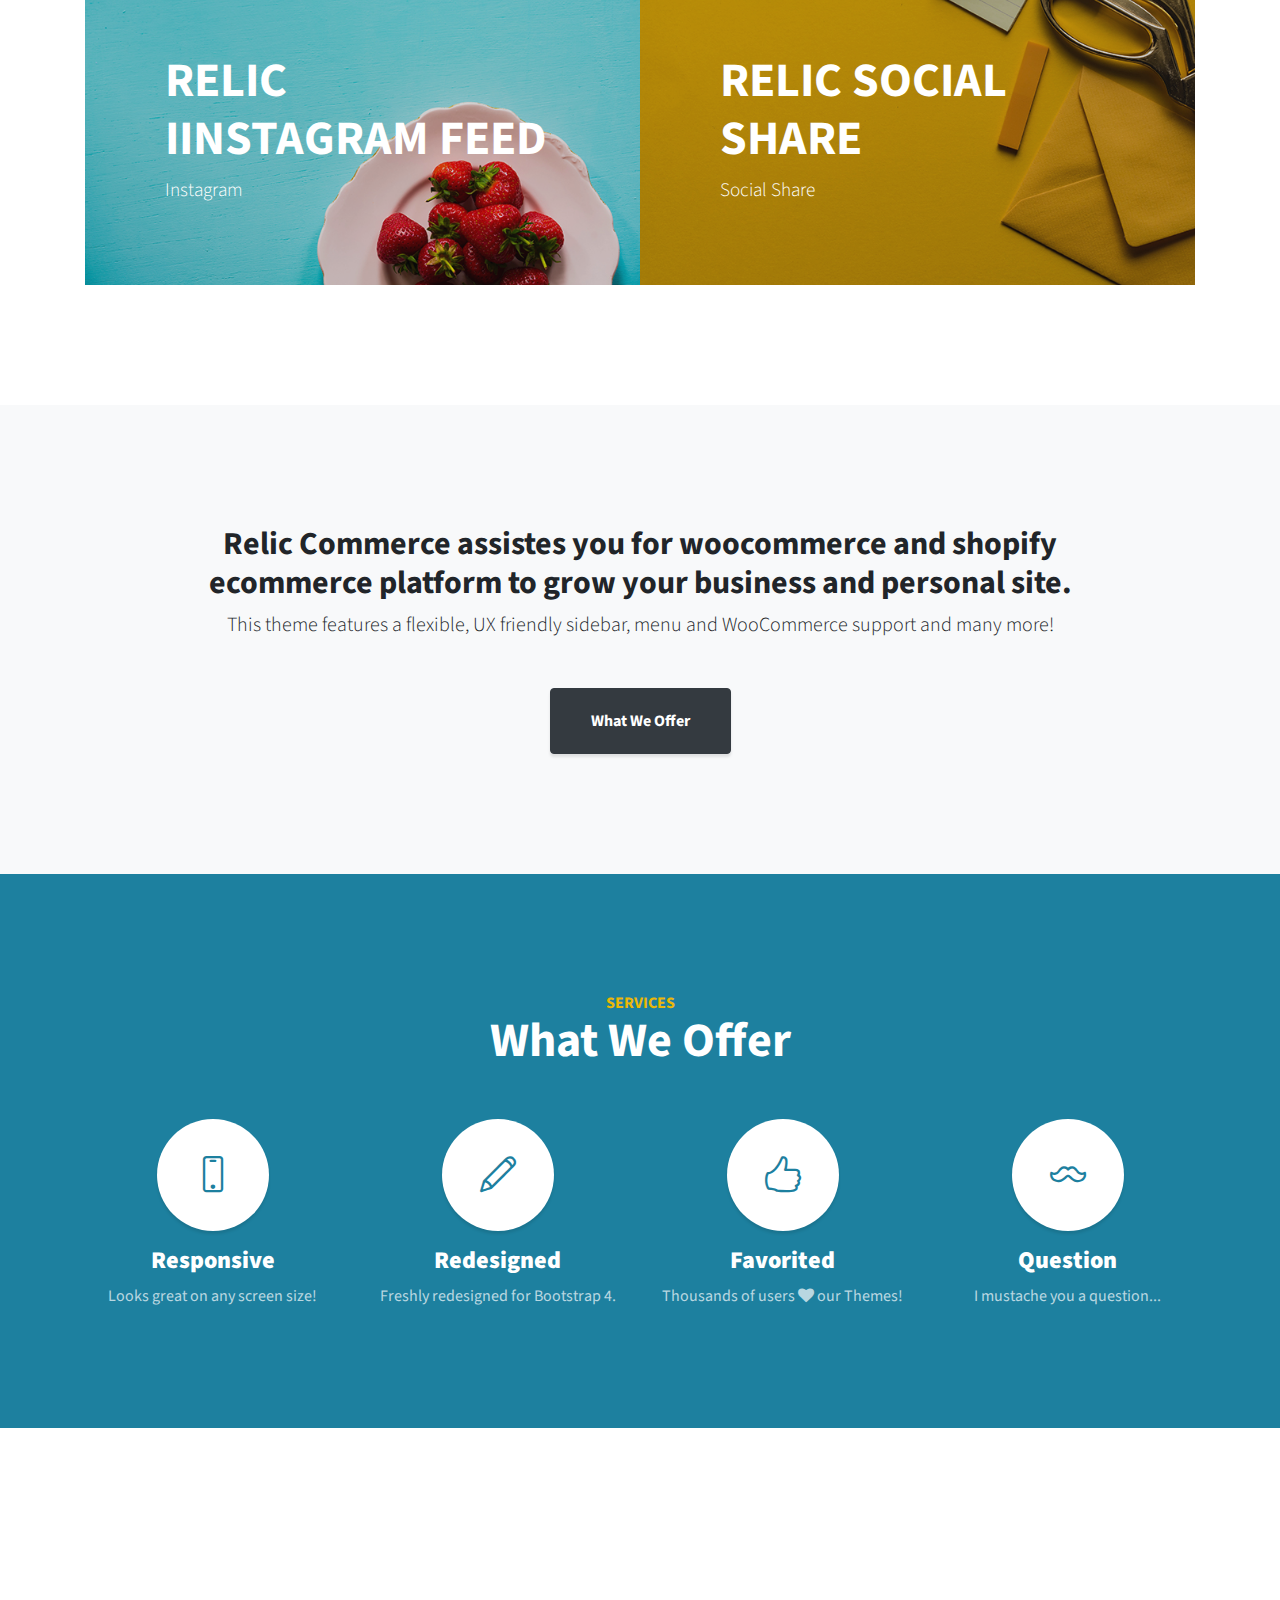
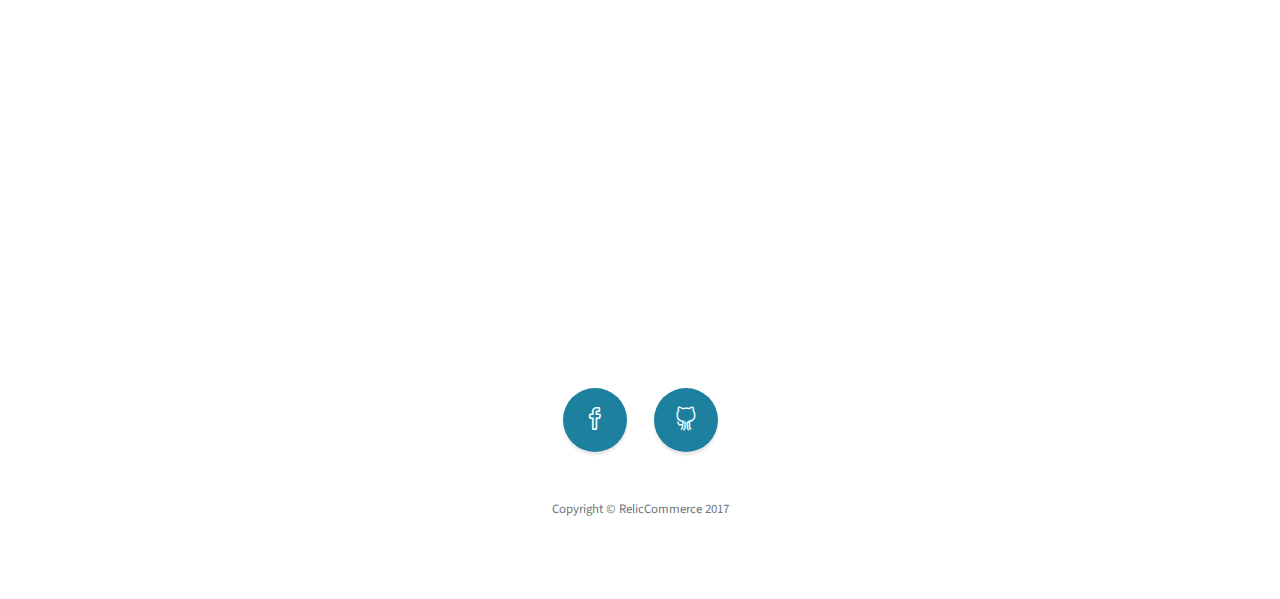
==== commit 3844fc93: "relic social share and instagram link added" ====
--- a/index.html
+++ b/index.html
@@ -8,7 +8,7 @@
     <meta name="description" content="ThemeRelic | E-Commerce & Magazine Themes For WordPress & Shopify!">
     <meta name="author" content="themerelic">
 
-    <title>ThemeRelic | E-Commerce & Magazine Themes For WordPress & Shopify! </title>
+    <title>Relic Commerce | SUPERCHARGE YOUR E-COM BUSINESS! </title>
 
     <!-- Bootstrap Core CSS -->
     <link href="vendor/bootstrap/css/bootstrap.min.css" rel="stylesheet">
@@ -98,28 +98,28 @@
             </a>
           </div>
 
-          <!-- <div class="col-lg-6">
-            <a class="portfolio-item" href="/relic-fashion-store">
-              <span class="caption">
-                <span class="caption-content">
-                  <h2>Relic Fashion Store</h2>
-                  <p class="mb-0">Another WooCommerce theme</p>
+          <div class="col-lg-6">
+            <a class="portfolio-item" href="/instagram-feed">
+              <span class="caption">
+                <span class="caption-content">
+                  <h2>Relic Iinstagram Feed</h2>
+                  <p class="mb-0">Instagram</p>
                 </span>
               </span>
               <img class="img-fluid" src="img/portfolio-3.jpg" alt="">
             </a>
           </div>
           <div class="col-lg-6">
-            <a class="portfolio-item" href="/ostore-pro/">
-              <span class="caption">
-                <span class="caption-content">
-                  <h2>OSTORE PRO</h2>
-                  <p class="mb-0">Complete ecommerce solution</p>
+            <a class="portfolio-item" href="/social-share/">
+              <span class="caption">
+                <span class="caption-content">
+                  <h2>Relic Social Share</h2>
+                  <p class="mb-0">Social Share</p>
                 </span>
               </span>
               <img class="img-fluid" src="img/portfolio-4.jpg" alt="">
             </a>
-          </div> -->
+          </div>
 
         </div>
       </div>
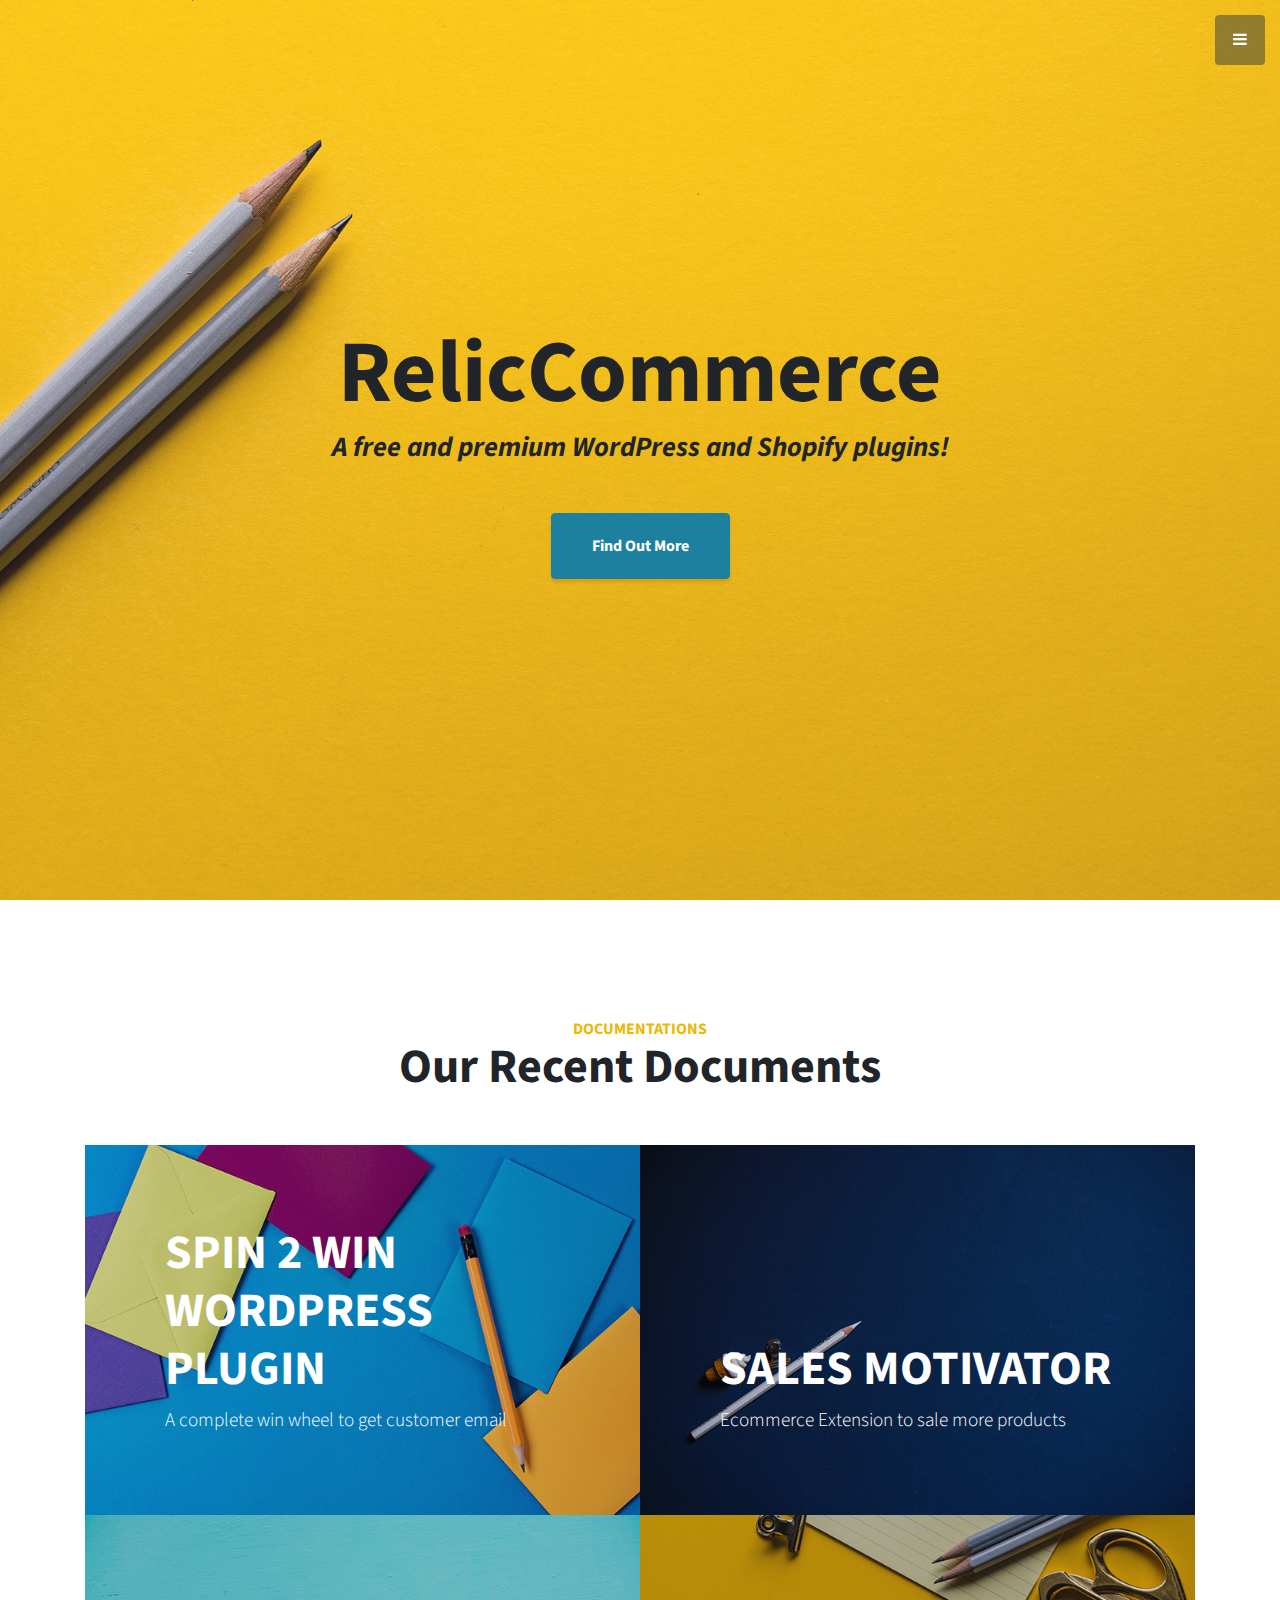
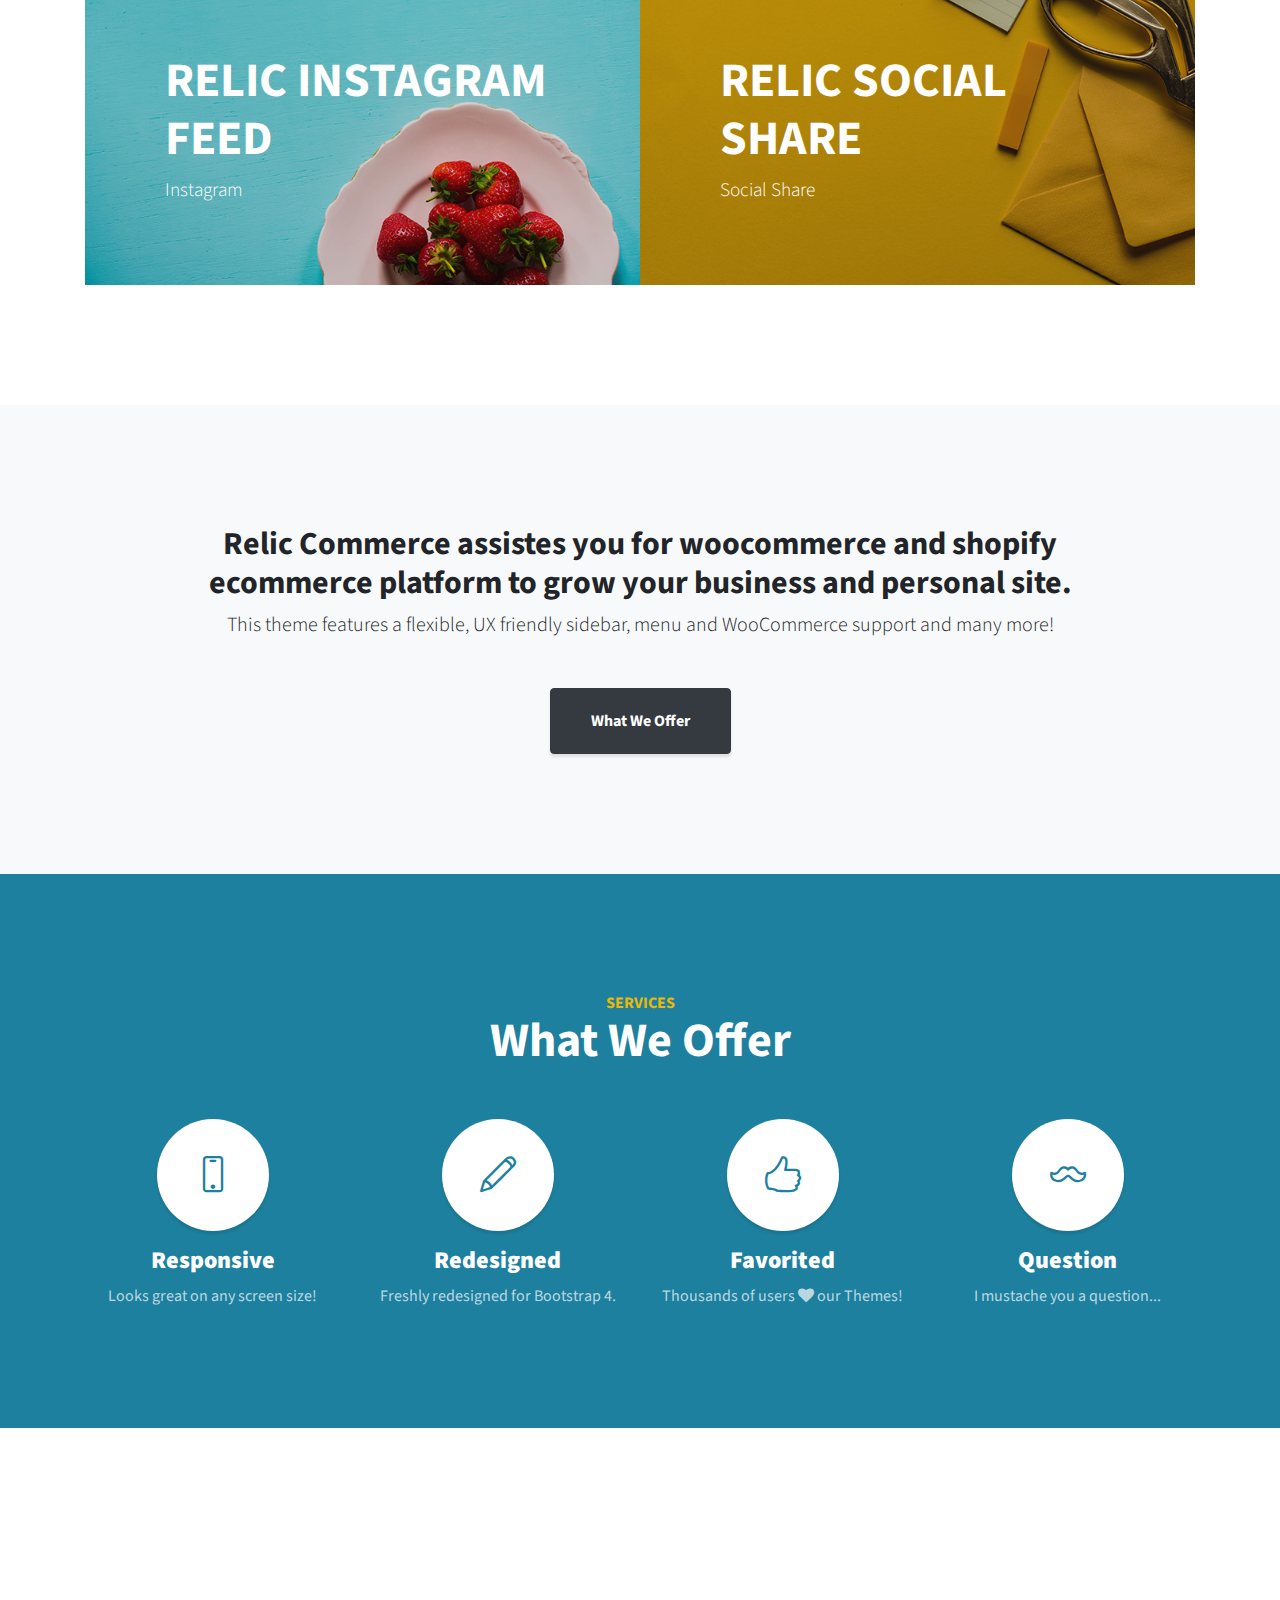
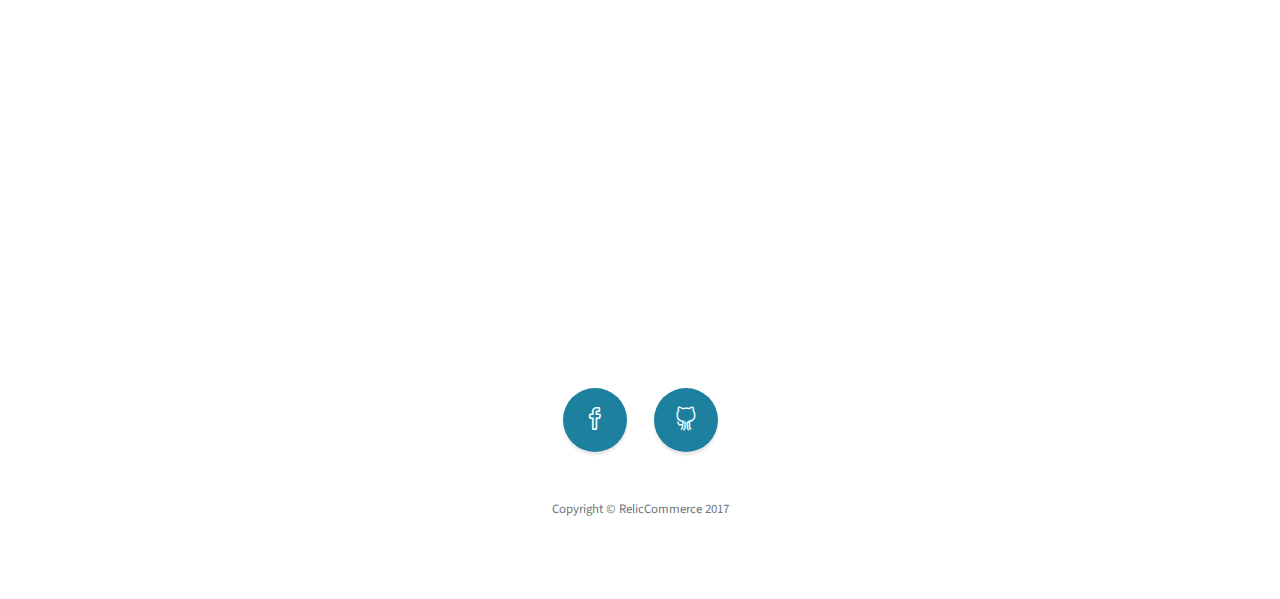
==== commit 36527c50: "instagram typo fix" ====
--- a/index.html
+++ b/index.html
@@ -102,7 +102,7 @@
             <a class="portfolio-item" href="/instagram-feed">
               <span class="caption">
                 <span class="caption-content">
-                  <h2>Relic Iinstagram Feed</h2>
+                  <h2>Relic Instagram Feed</h2>
                   <p class="mb-0">Instagram</p>
                 </span>
               </span>
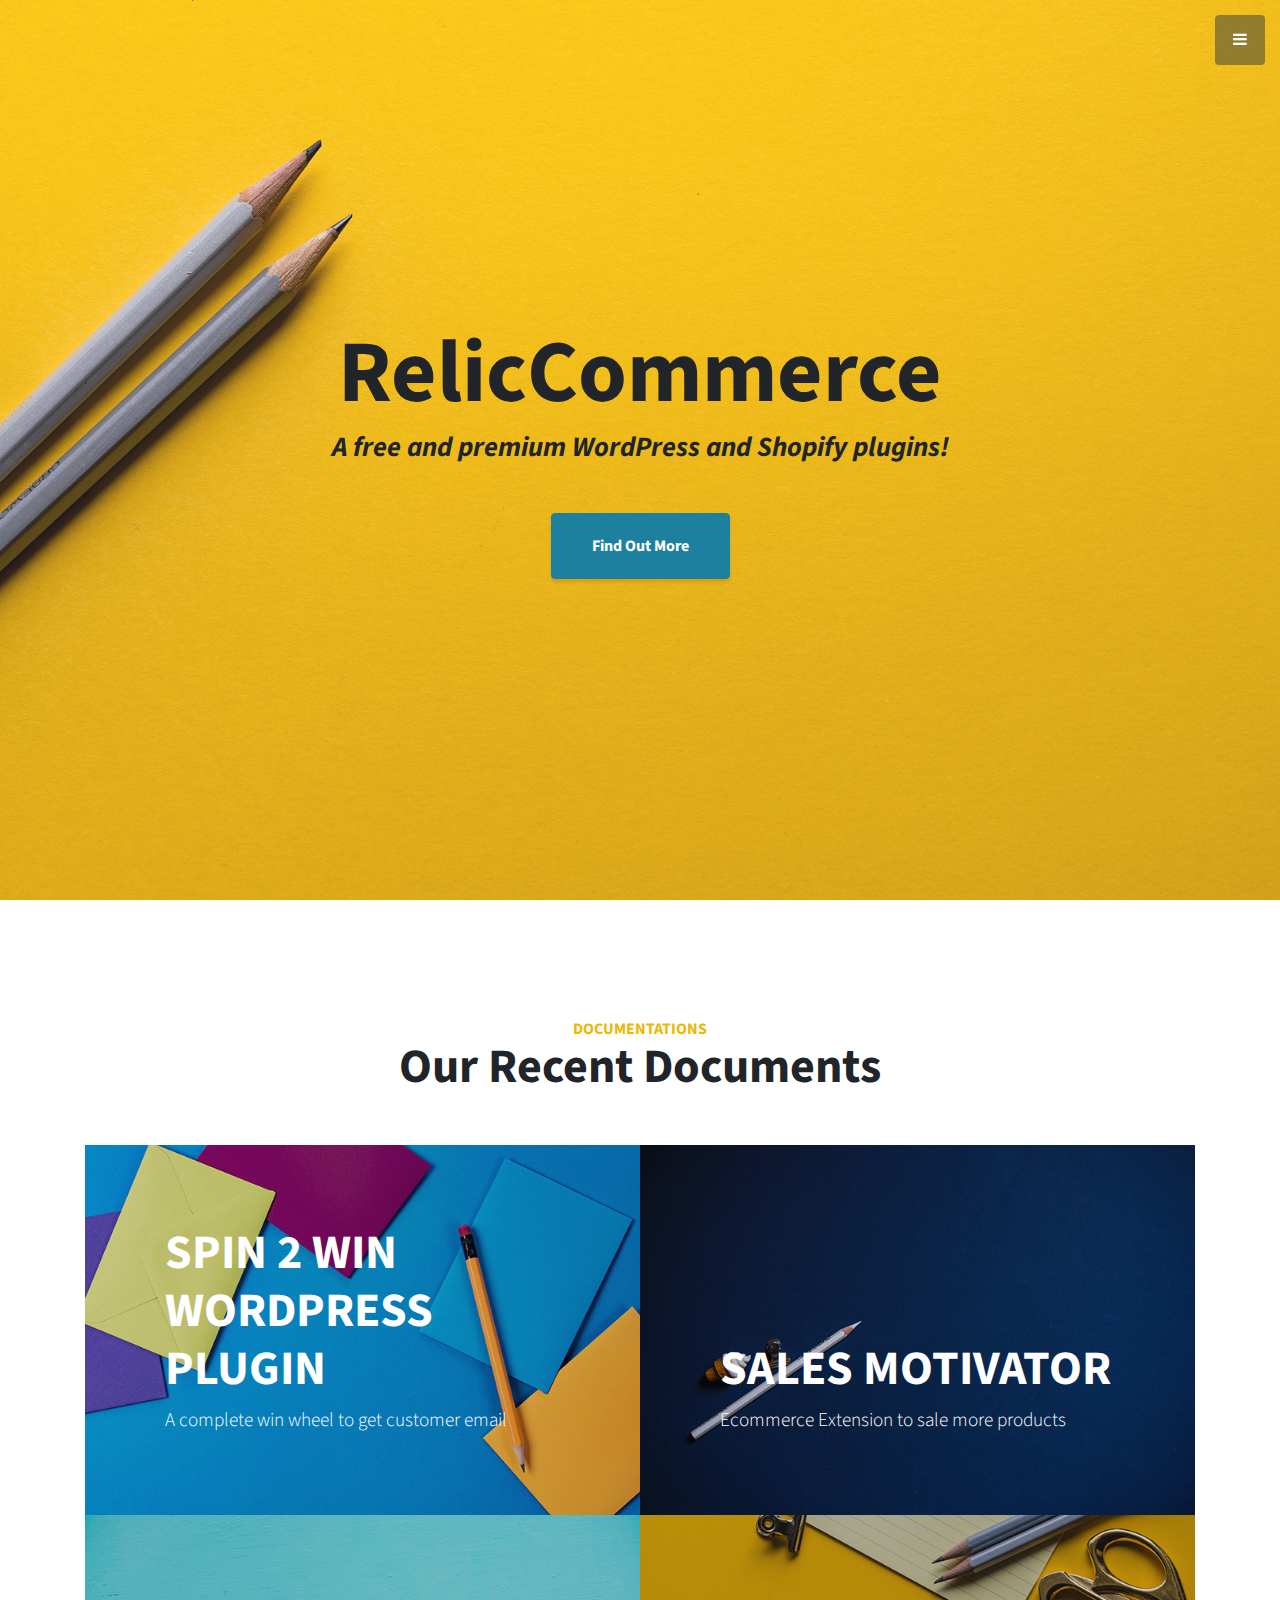
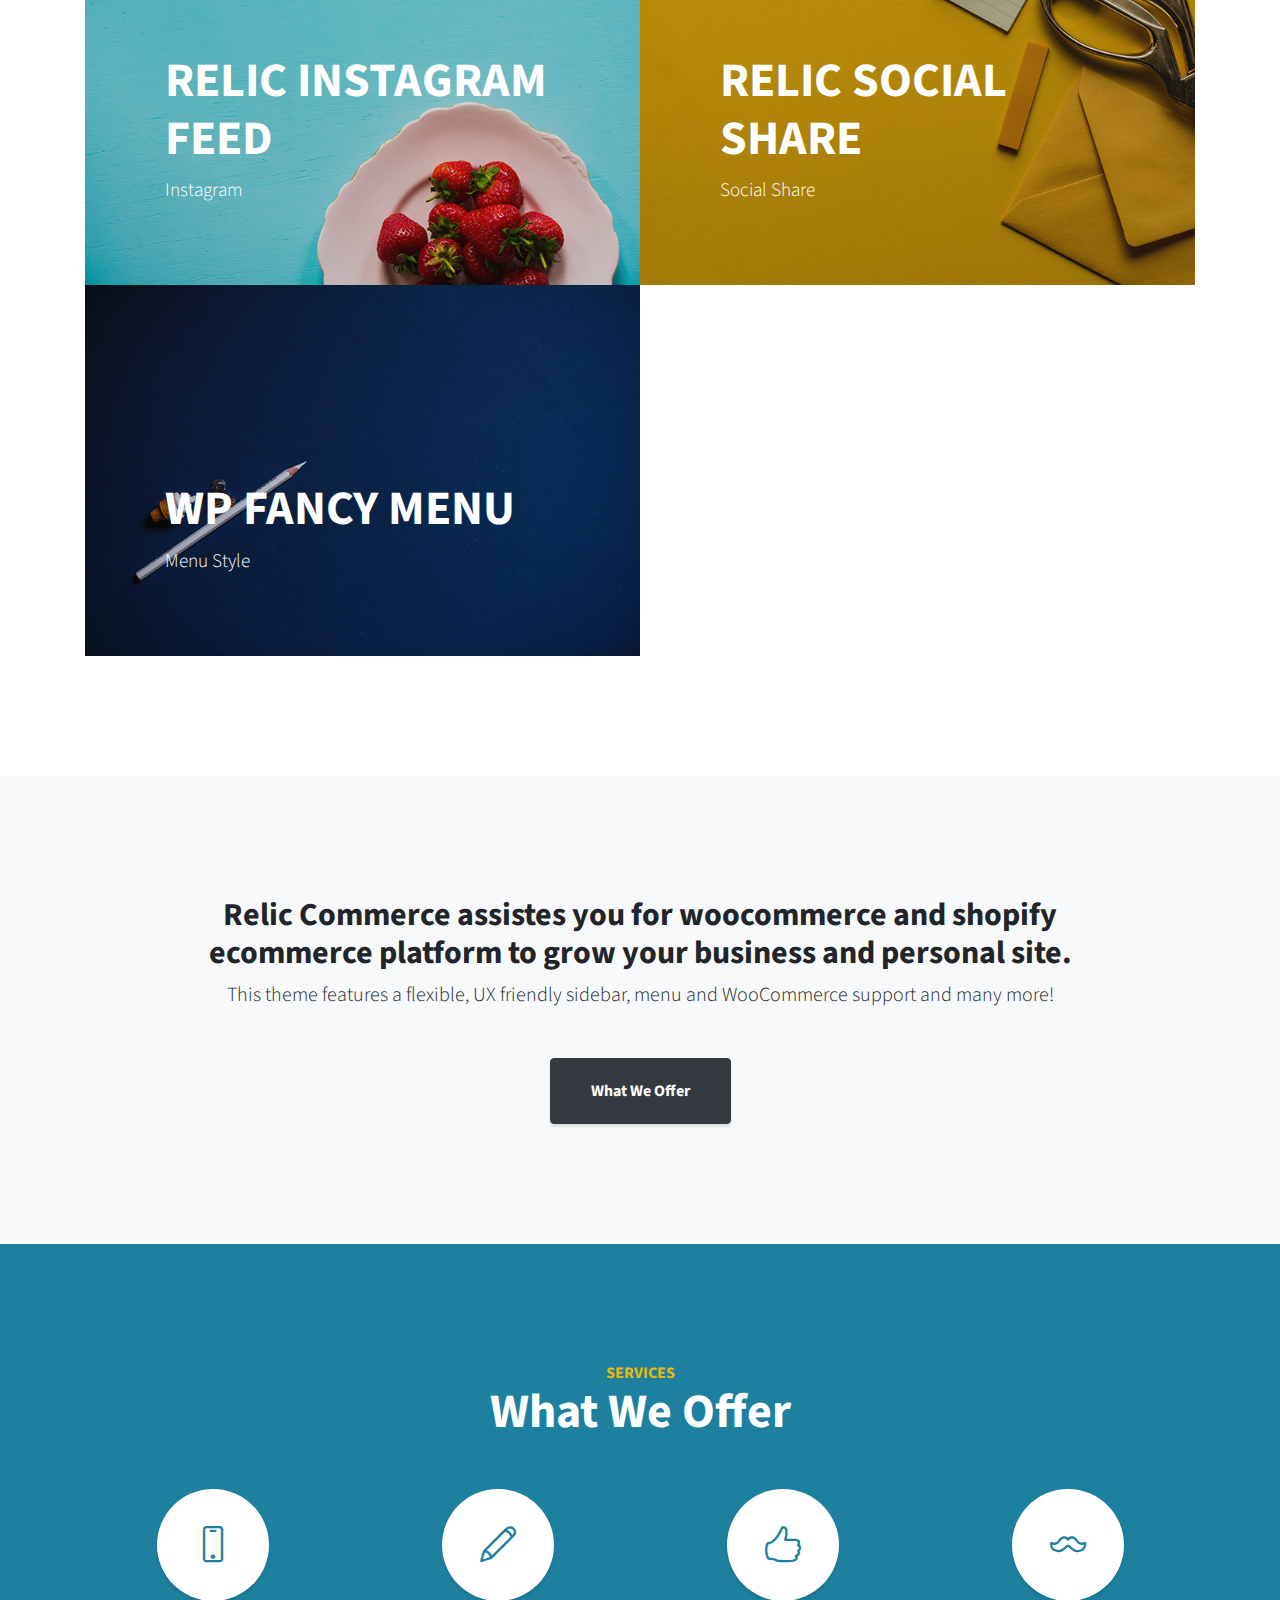
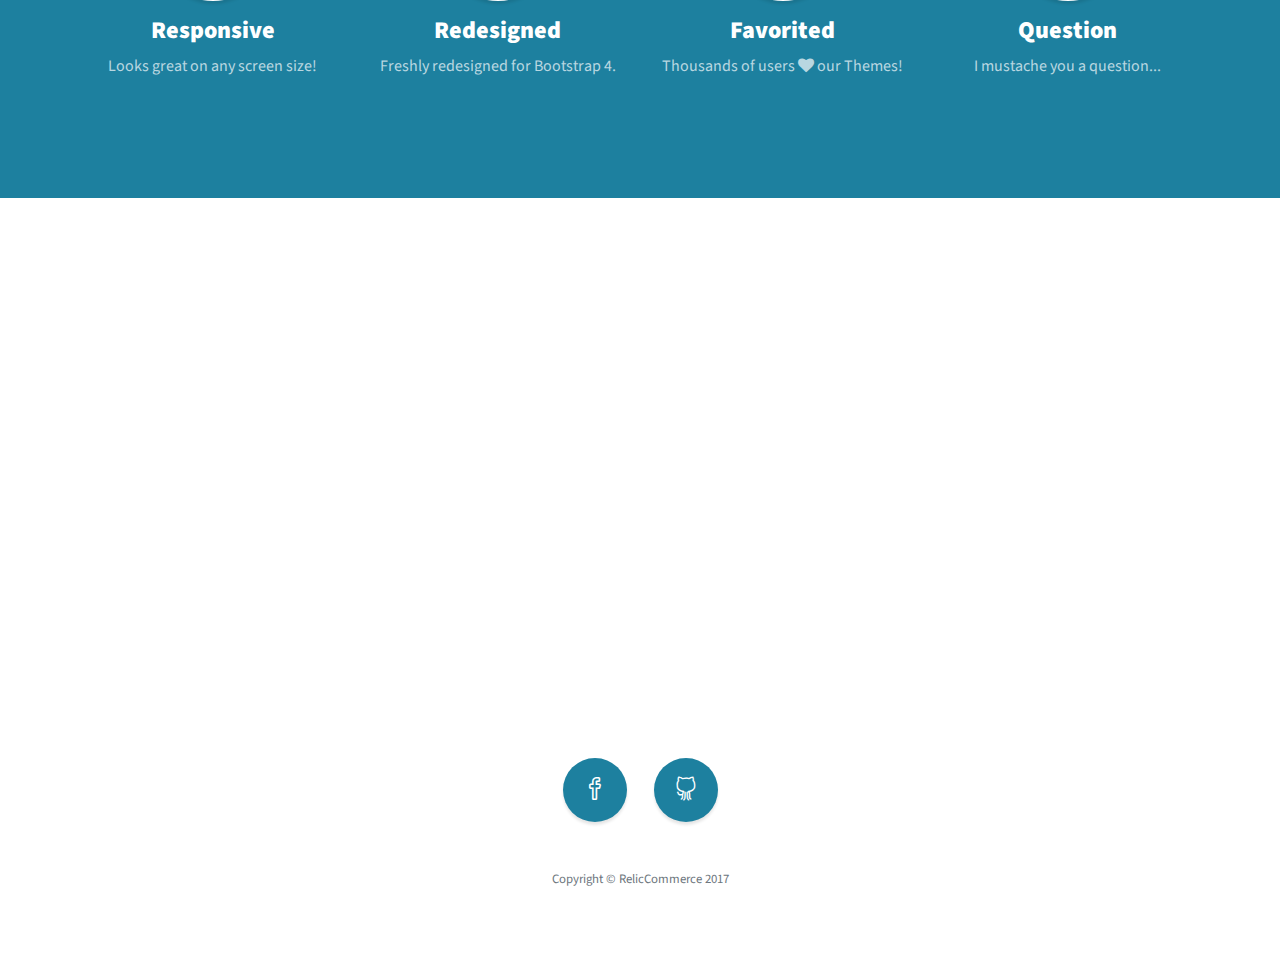
==== commit a59946be: "wp fancy menu" ====
--- a/index.html
+++ b/index.html
@@ -99,7 +99,7 @@
           </div>
 
           <div class="col-lg-6">
-            <a class="portfolio-item" href="/instagram-feed">
+            <a class="portfolio-item" href="/docs/instagram-feed">
               <span class="caption">
                 <span class="caption-content">
                   <h2>Relic Instagram Feed</h2>
@@ -110,7 +110,7 @@
             </a>
           </div>
           <div class="col-lg-6">
-            <a class="portfolio-item" href="/social-share/">
+            <a class="portfolio-item" href="/docs/relic-social-share/">
               <span class="caption">
                 <span class="caption-content">
                   <h2>Relic Social Share</h2>
@@ -118,6 +118,18 @@
                 </span>
               </span>
               <img class="img-fluid" src="img/portfolio-4.jpg" alt="">
+            </a>
+          </div>
+
+          <div class="col-lg-6">
+            <a class="portfolio-item" href="/docs/wp-fancy-menu">
+              <span class="caption">
+                <span class="caption-content">
+                  <h2>WP Fancy Menu</h2>
+                  <p class="mb-0">Menu Style</p>
+                </span>
+              </span>
+              <img class="img-fluid" src="img/portfolio-2.jpg" alt="">
             </a>
           </div>
 
